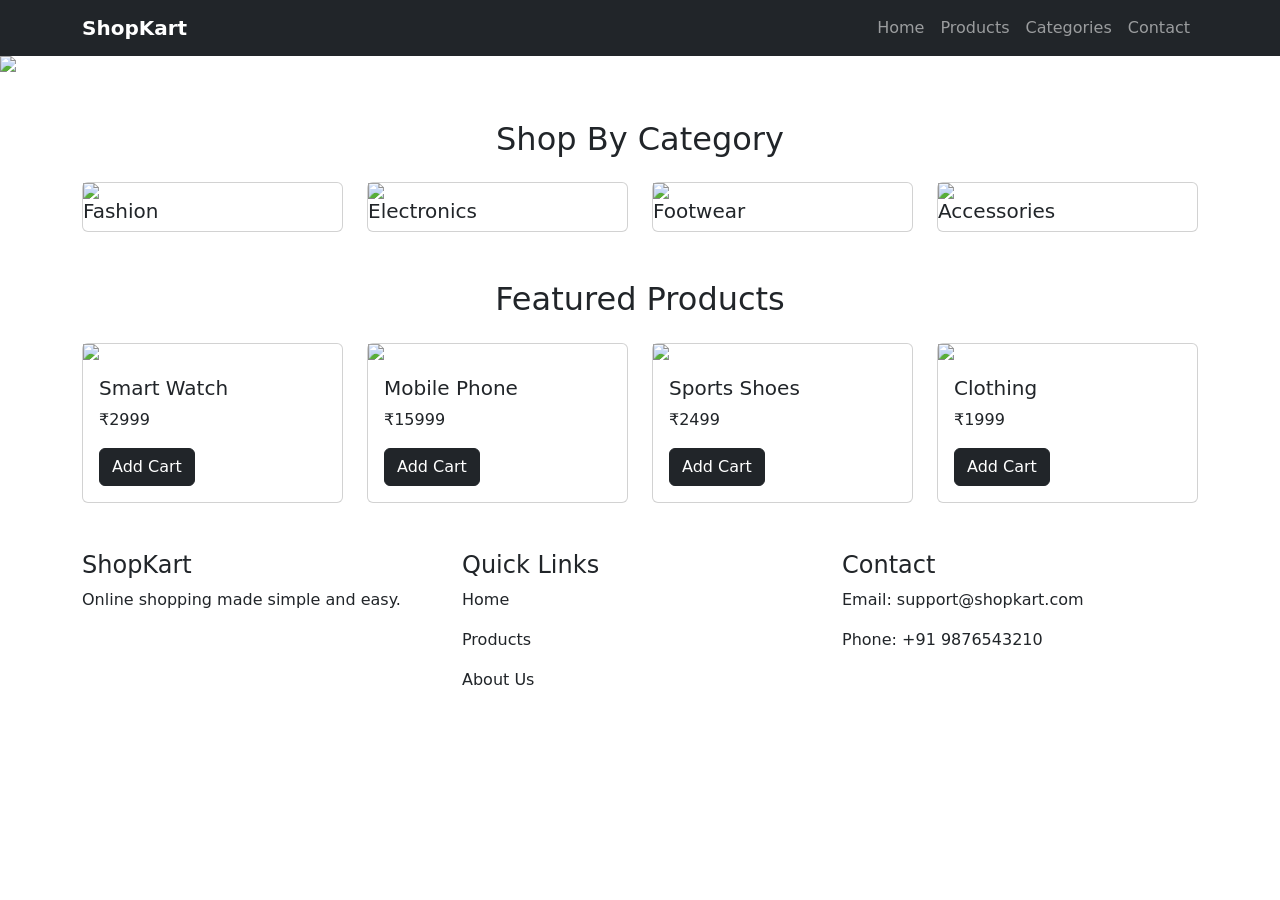
==== index.html @ 4ead93ce "Rename ecommerce.7.html to index.html" ====
<!DOCTYPE html>
<html lang="en">
<head>
    <meta charset="UTF-8">
    <meta name="viewport" content="width=device-width, initial-scale=1.0">
    <title>E-Commerce Home</title>

    <link href="https://cdn.jsdelivr.net/npm/bootstrap@5.3.3/dist/css/bootstrap.min.css" rel="stylesheet">

    <link rel="stylesheet" href="style.css">
</head>

<body>


<nav class="navbar navbar-expand-lg navbar-dark bg-dark">
<div class="container">

<a class="navbar-brand fw-bold" href="#">ShopKart</a>

<button class="navbar-toggler" data-bs-toggle="collapse" data-bs-target="#menu">
<span class="navbar-toggler-icon"></span>
</button>

<div class="collapse navbar-collapse" id="menu">

<ul class="navbar-nav ms-auto">
<li class="nav-item"><a class="nav-link" href="#">Home</a></li>
<li class="nav-item"><a class="nav-link" href="#">Products</a></li>
<li class="nav-item"><a class="nav-link" href="#">Categories</a></li>
<li class="nav-item"><a class="nav-link" href="#">Contact</a></li>
</ul>

</div>
</div>
</nav>




<div id="banner" class="carousel slide" data-bs-ride="carousel">

<div class="carousel-inner">

<div class="carousel-item active">
<img src="https://images.unsplash.com/photo-1441986300917-64674bd600d8" class="d-block w-100">
<div class="carousel-caption">
<h1>Big Fashion Sale</h1>
<p>Up to 50% Discount</p>
<button class="btn btn-warning">Shop Now</button>
</div>
</div>


<div class="carousel-item">
<img src="https://images.unsplash.com/photo-1556742049-0cfed4f6a45d" class="d-block w-100">
<div class="carousel-caption">
<h1>Latest Electronics</h1>
<p>Upgrade Your Lifestyle</p>
<button class="btn btn-warning">Explore</button>
</div>
</div>


</div>

</div>




<div class="container my-5">

<h2 class="text-center mb-4">Shop By Category</h2>

<div class="row">

<div class="col-md-3">
<div class="card category">
<img src="https://images.unsplash.com/photo-1525507119028-ed4c629a60a3">
<h5>Fashion</h5>
</div>
</div>


<div class="col-md-3">
<div class="card category">
<img src="https://images.unsplash.com/photo-1496181133206-80ce9b88a853">
<h5>Electronics</h5>
</div>
</div>


<div class="col-md-3">
<div class="card category">
<img src="https://images.unsplash.com/photo-1542291026-7eec264c27ff">
<h5>Footwear</h5>
</div>
</div>


<div class="col-md-3">
<div class="card category">
<img src="https://images.unsplash.com/photo-1495474472287-4d71bcdd2085">
<h5>Accessories</h5>
</div>
</div>

</div>
</div>




<div class="container my-5">

<h2 class="text-center mb-4">Featured Products</h2>


<div class="row">


<div class="col-md-3">
<div class="card product">

<img src="https://images.unsplash.com/photo-1523275335684-37898b6baf30">

<div class="card-body">
<h5>Smart Watch</h5>
<p>₹2999</p>
<button class="btn btn-dark">Add Cart</button>
</div>

</div>
</div>



<div class="col-md-3">
<div class="card product">

<img src="https://images.unsplash.com/photo-1546868871-7041f2a55e12">

<div class="card-body">
<h5>Mobile Phone</h5>
<p>₹15999</p>
<button class="btn btn-dark">Add Cart</button>
</div>

</div>
</div>



<div class="col-md-3">
<div class="card product">

<img src="https://images.unsplash.com/photo-1542291026-7eec264c27ff">

<div class="card-body">
<h5>Sports Shoes</h5>
<p>₹2499</p>
<button class="btn btn-dark">Add Cart</button>
</div>

</div>
</div>



<div class="col-md-3">
<div class="card product">

<img src="https://images.unsplash.com/photo-1523381294911-8d3cead13475">

<div class="card-body">
<h5>Clothing</h5>
<p>₹1999</p>
<button class="btn btn-dark">Add Cart</button>
</div>

</div>
</div>


</div>
</div>





<footer>

<div class="container">

<div class="row">

<div class="col-md-4">
<h4>ShopKart</h4>
<p>Online shopping made simple and easy.</p>
</div>


<div class="col-md-4">
<h4>Quick Links</h4>
<p>Home</p>
<p>Products</p>
<p>About Us</p>
</div>


<div class="col-md-4">
<h4>Contact</h4>
<p>Email: support@shopkart.com</p>
<p>Phone: +91 9876543210</p>
</div>

</div>

</div>

</footer>


<script src="https://cdn.jsdelivr.net/npm/bootstrap@5.3.3/dist/js/bootstrap.bundle.min.js"></script>

</body>
</html>
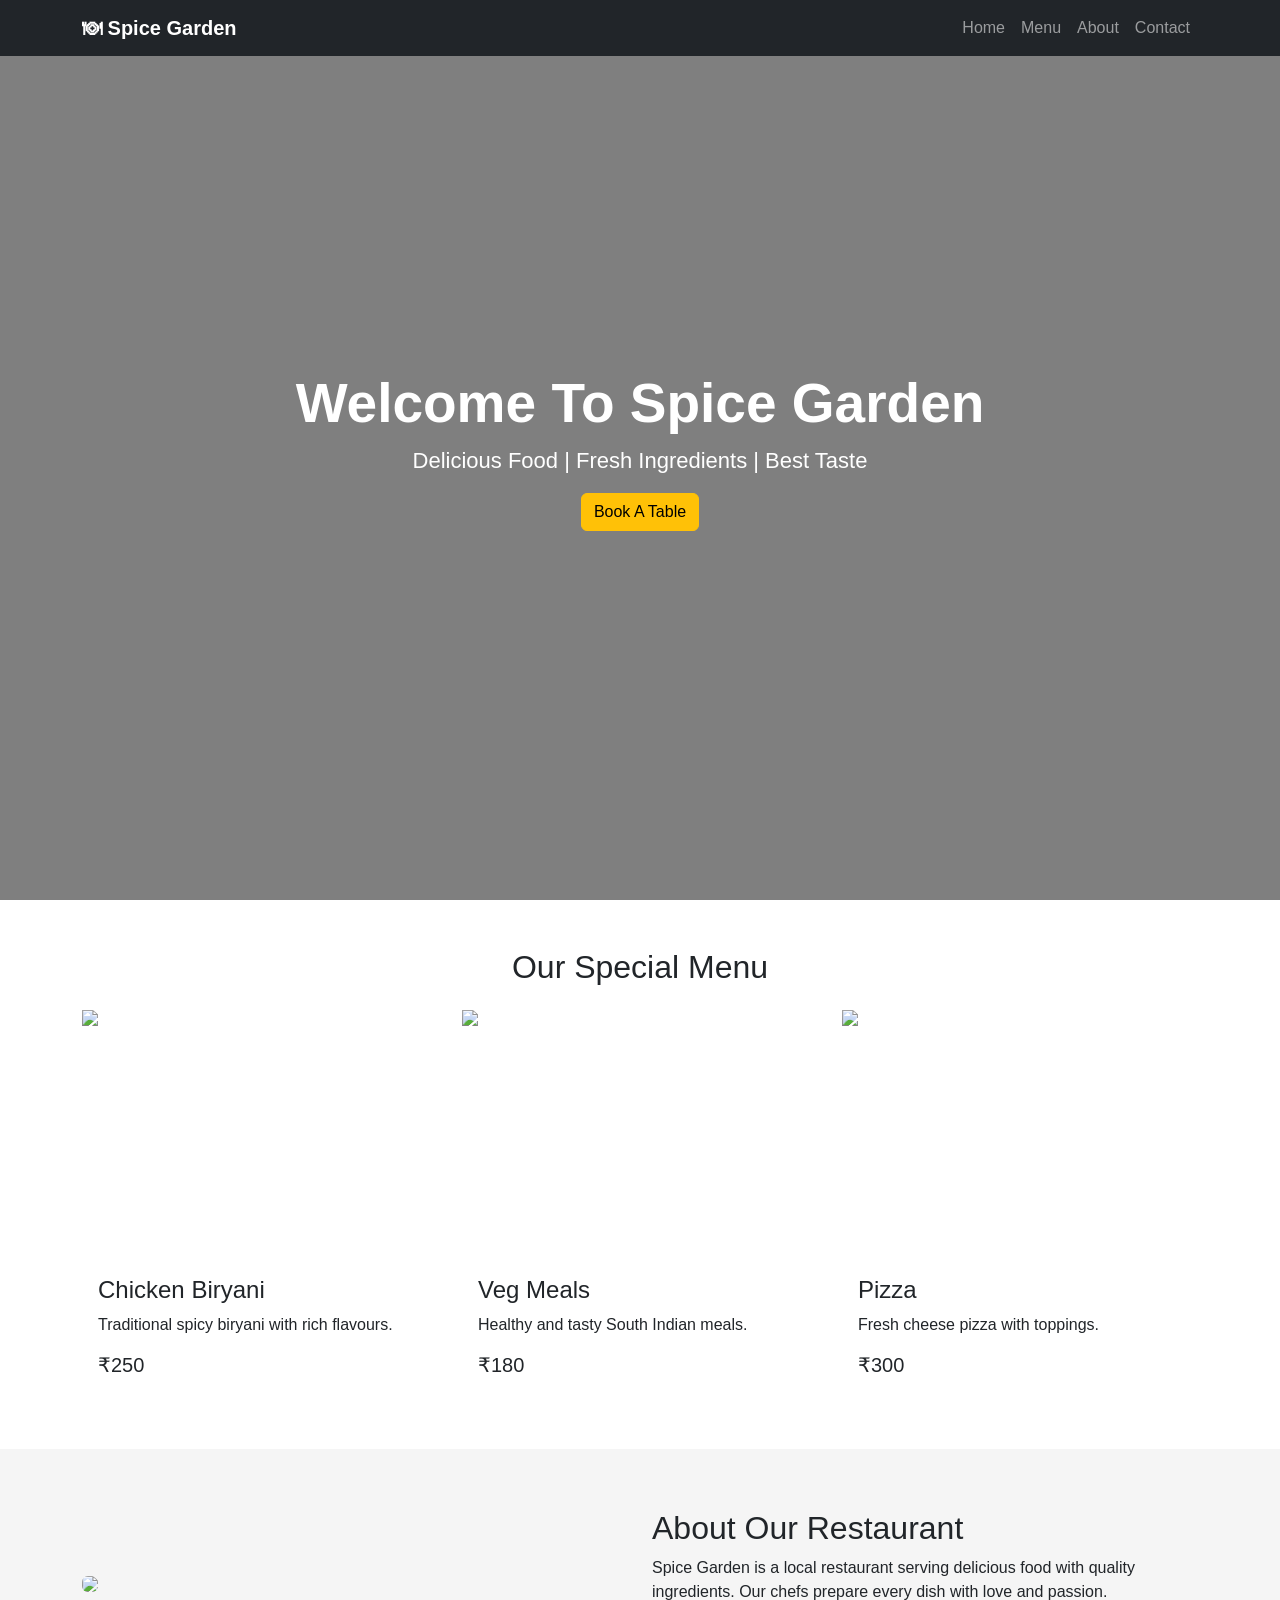
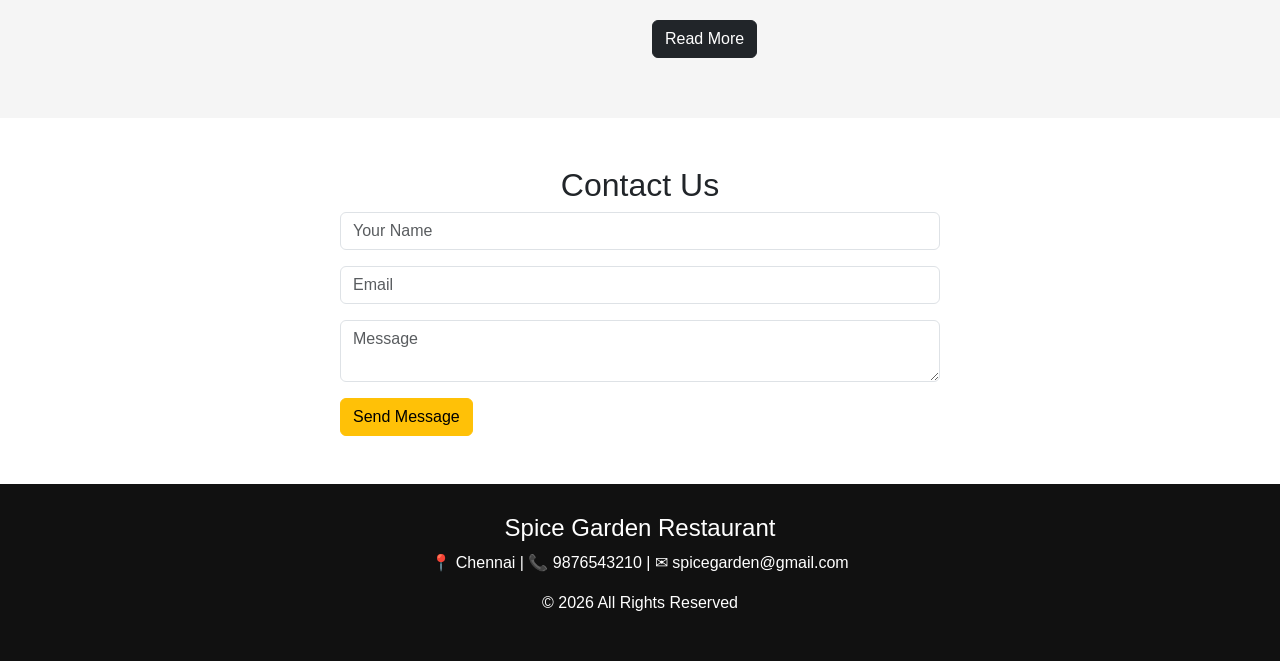
==== commit 832d49d1: "Rename restaurant.8.html to index.html" ====
--- a/index.html
+++ b/index.html
@@ -1,229 +1,283 @@
 <!DOCTYPE html>
 <html lang="en">
 <head>
-    <meta charset="UTF-8">
-    <meta name="viewport" content="width=device-width, initial-scale=1.0">
-    <title>E-Commerce Home</title>
-
-    <link href="https://cdn.jsdelivr.net/npm/bootstrap@5.3.3/dist/css/bootstrap.min.css" rel="stylesheet">
-
-    <link rel="stylesheet" href="style.css">
+<meta charset="UTF-8">
+<meta name="viewport" content="width=device-width, initial-scale=1.0">
+
+<title>Spice Garden Restaurant</title>
+
+<link href="https://cdn.jsdelivr.net/npm/bootstrap@5.3.3/dist/css/bootstrap.min.css" rel="stylesheet">
+
+<link rel="stylesheet" href="restaurant.88.css">
+
 </head>
 
 <body>
 
 
-<nav class="navbar navbar-expand-lg navbar-dark bg-dark">
+<!-- Navbar -->
+
+<nav class="navbar navbar-expand-lg navbar-dark bg-dark fixed-top">
+
 <div class="container">
 
-<a class="navbar-brand fw-bold" href="#">ShopKart</a>
-
-<button class="navbar-toggler" data-bs-toggle="collapse" data-bs-target="#menu">
+<a class="navbar-brand fw-bold" href="#">
+🍽 Spice Garden
+</a>
+
+
+<button class="navbar-toggler" data-bs-toggle="collapse" data-bs-target="#nav">
 <span class="navbar-toggler-icon"></span>
 </button>
 
-<div class="collapse navbar-collapse" id="menu">
+
+<div class="collapse navbar-collapse" id="nav">
 
 <ul class="navbar-nav ms-auto">
-<li class="nav-item"><a class="nav-link" href="#">Home</a></li>
-<li class="nav-item"><a class="nav-link" href="#">Products</a></li>
-<li class="nav-item"><a class="nav-link" href="#">Categories</a></li>
-<li class="nav-item"><a class="nav-link" href="#">Contact</a></li>
+
+<li class="nav-item">
+<a class="nav-link" href="#home">Home</a>
+</li>
+
+<li class="nav-item">
+<a class="nav-link" href="#menu">Menu</a>
+</li>
+
+<li class="nav-item">
+<a class="nav-link" href="#about">About</a>
+</li>
+
+<li class="nav-item">
+<a class="nav-link" href="#contact">Contact</a>
+</li>
+
 </ul>
 
 </div>
-</div>
+
+</div>
+
 </nav>
 
 
 
 
-<div id="banner" class="carousel slide" data-bs-ride="carousel">
-
-<div class="carousel-inner">
-
-<div class="carousel-item active">
-<img src="https://images.unsplash.com/photo-1441986300917-64674bd600d8" class="d-block w-100">
-<div class="carousel-caption">
-<h1>Big Fashion Sale</h1>
-<p>Up to 50% Discount</p>
-<button class="btn btn-warning">Shop Now</button>
-</div>
-</div>
-
-
-<div class="carousel-item">
-<img src="https://images.unsplash.com/photo-1556742049-0cfed4f6a45d" class="d-block w-100">
-<div class="carousel-caption">
-<h1>Latest Electronics</h1>
-<p>Upgrade Your Lifestyle</p>
-<button class="btn btn-warning">Explore</button>
-</div>
-</div>
-
-
-</div>
-
-</div>
-
-
-
-
-<div class="container my-5">
-
-<h2 class="text-center mb-4">Shop By Category</h2>
+<!-- Home Section -->
+
+<section id="home" class="hero">
+
+<div class="hero-content">
+
+<h1>Welcome To Spice Garden</h1>
+
+<p>Delicious Food | Fresh Ingredients | Best Taste</p>
+
+<button class="btn btn-warning">
+Book A Table
+</button>
+
+</div>
+
+</section>
+
+
+
+
+
+<!-- Menu Section -->
+
+<section id="menu" class="container my-5">
+
+
+<h2 class="text-center mb-4">
+Our Special Menu
+</h2>
+
 
 <div class="row">
 
-<div class="col-md-3">
-<div class="card category">
-<img src="https://images.unsplash.com/photo-1525507119028-ed4c629a60a3">
-<h5>Fashion</h5>
-</div>
-</div>
-
-
-<div class="col-md-3">
-<div class="card category">
-<img src="https://images.unsplash.com/photo-1496181133206-80ce9b88a853">
-<h5>Electronics</h5>
-</div>
-</div>
-
-
-<div class="col-md-3">
-<div class="card category">
-<img src="https://images.unsplash.com/photo-1542291026-7eec264c27ff">
-<h5>Footwear</h5>
-</div>
-</div>
-
-
-<div class="col-md-3">
-<div class="card category">
-<img src="https://images.unsplash.com/photo-1495474472287-4d71bcdd2085">
-<h5>Accessories</h5>
-</div>
-</div>
-
-</div>
-</div>
-
-
-
-
-<div class="container my-5">
-
-<h2 class="text-center mb-4">Featured Products</h2>
-
-
-<div class="row">
-
-
-<div class="col-md-3">
-<div class="card product">
-
-<img src="https://images.unsplash.com/photo-1523275335684-37898b6baf30">
+
+<div class="col-md-4">
+
+<div class="card food-card">
+
+<img src="https://images.unsplash.com/photo-1517248135467-4c7edcad34c4">
 
 <div class="card-body">
-<h5>Smart Watch</h5>
-<p>₹2999</p>
-<button class="btn btn-dark">Add Cart</button>
-</div>
-
-</div>
-</div>
-
-
-
-<div class="col-md-3">
-<div class="card product">
-
-<img src="https://images.unsplash.com/photo-1546868871-7041f2a55e12">
+
+<h4>Chicken Biryani</h4>
+
+<p>Traditional spicy biryani with rich flavours.</p>
+
+<h5>₹250</h5>
+
+</div>
+
+</div>
+
+</div>
+
+
+
+
+<div class="col-md-4">
+
+<div class="card food-card">
+
+<img src="https://images.unsplash.com/photo-1540189549336-e6e99c3679fe">
 
 <div class="card-body">
-<h5>Mobile Phone</h5>
-<p>₹15999</p>
-<button class="btn btn-dark">Add Cart</button>
-</div>
-
-</div>
-</div>
-
-
-
-<div class="col-md-3">
-<div class="card product">
-
-<img src="https://images.unsplash.com/photo-1542291026-7eec264c27ff">
+
+<h4>Veg Meals</h4>
+
+<p>Healthy and tasty South Indian meals.</p>
+
+<h5>₹180</h5>
+
+</div>
+
+</div>
+
+</div>
+
+
+
+
+<div class="col-md-4">
+
+<div class="card food-card">
+
+<img src="https://images.unsplash.com/photo-1565299624946-b28f40a0ae38">
 
 <div class="card-body">
-<h5>Sports Shoes</h5>
-<p>₹2499</p>
-<button class="btn btn-dark">Add Cart</button>
-</div>
-
-</div>
-</div>
-
-
-
-<div class="col-md-3">
-<div class="card product">
-
-<img src="https://images.unsplash.com/photo-1523381294911-8d3cead13475">
-
-<div class="card-body">
-<h5>Clothing</h5>
-<p>₹1999</p>
-<button class="btn btn-dark">Add Cart</button>
-</div>
-
-</div>
-</div>
-
-
-</div>
-</div>
-
-
-
+
+<h4>Pizza</h4>
+
+<p>Fresh cheese pizza with toppings.</p>
+
+<h5>₹300</h5>
+
+</div>
+
+</div>
+
+</div>
+
+
+</div>
+
+</section>
+
+
+
+
+
+
+<!-- About Section -->
+
+
+<section id="about" class="about">
+
+<div class="container">
+
+<div class="row align-items-center">
+
+
+<div class="col-md-6">
+
+<img src="https://images.unsplash.com/photo-1515003197210-e0cd71810b5f" class="img-fluid rounded">
+
+</div>
+
+
+<div class="col-md-6">
+
+<h2>About Our Restaurant</h2>
+
+<p>
+Spice Garden is a local restaurant serving delicious
+food with quality ingredients. Our chefs prepare every
+dish with love and passion.
+</p>
+
+<button class="btn btn-dark">
+Read More
+</button>
+
+</div>
+
+
+</div>
+
+</div>
+
+</section>
+
+
+
+
+
+
+
+<!-- Contact Section -->
+
+
+<section id="contact" class="container my-5">
+
+
+<h2 class="text-center">
+Contact Us
+</h2>
+
+
+<form class="contact-box">
+
+
+<input type="text" class="form-control mb-3" placeholder="Your Name">
+
+
+<input type="email" class="form-control mb-3" placeholder="Email">
+
+
+<textarea class="form-control mb-3" placeholder="Message"></textarea>
+
+
+<button class="btn btn-warning">
+Send Message
+</button>
+
+
+</form>
+
+
+</section>
+
+
+
+
+
+<!-- Footer -->
 
 
 <footer>
 
-<div class="container">
-
-<div class="row">
-
-<div class="col-md-4">
-<h4>ShopKart</h4>
-<p>Online shopping made simple and easy.</p>
-</div>
-
-
-<div class="col-md-4">
-<h4>Quick Links</h4>
-<p>Home</p>
-<p>Products</p>
-<p>About Us</p>
-</div>
-
-
-<div class="col-md-4">
-<h4>Contact</h4>
-<p>Email: support@shopkart.com</p>
-<p>Phone: +91 9876543210</p>
-</div>
-
-</div>
-
-</div>
+<h4>Spice Garden Restaurant</h4>
+
+<p>
+📍 Chennai | 📞 9876543210 | ✉ spicegarden@gmail.com
+</p>
+
+<p>
+© 2026 All Rights Reserved
+</p>
 
 </footer>
 
 
+
+
 <script src="https://cdn.jsdelivr.net/npm/bootstrap@5.3.3/dist/js/bootstrap.bundle.min.js"></script>
+
 
 </body>
 </html>
--- a/restaurant.88.css
+++ b/restaurant.88.css
@@ -0,0 +1,112 @@
+body{
+font-family:Arial, sans-serif;
+}
+
+
+/* Home */
+
+.hero{
+
+height:100vh;
+
+background:
+linear-gradient(rgba(0,0,0,0.5),rgba(0,0,0,0.5)),
+url("https://images.unsplash.com/photo-1517248135467-4c7edcad34c4");
+
+background-size:cover;
+background-position:center;
+
+display:flex;
+align-items:center;
+justify-content:center;
+
+text-align:center;
+color:white;
+
+}
+
+
+.hero h1{
+
+font-size:55px;
+font-weight:bold;
+
+}
+
+
+.hero p{
+
+font-size:22px;
+
+}
+
+
+
+/* Menu */
+
+
+.food-card{
+
+border:none;
+transition:0.3s;
+
+}
+
+
+.food-card img{
+
+height:250px;
+object-fit:cover;
+
+}
+
+
+.food-card:hover{
+
+transform:translateY(-10px);
+
+box-shadow:0px 10px 20px gray;
+
+}
+
+
+
+
+/* About */
+
+
+.about{
+
+background:#f5f5f5;
+padding:60px 0;
+
+}
+
+
+
+
+/* Contact */
+
+
+.contact-box{
+
+max-width:600px;
+margin:auto;
+
+}
+
+
+
+
+
+/* Footer */
+
+
+footer{
+
+background:#111;
+color:white;
+text-align:center;
+padding:30px;
+
+}
